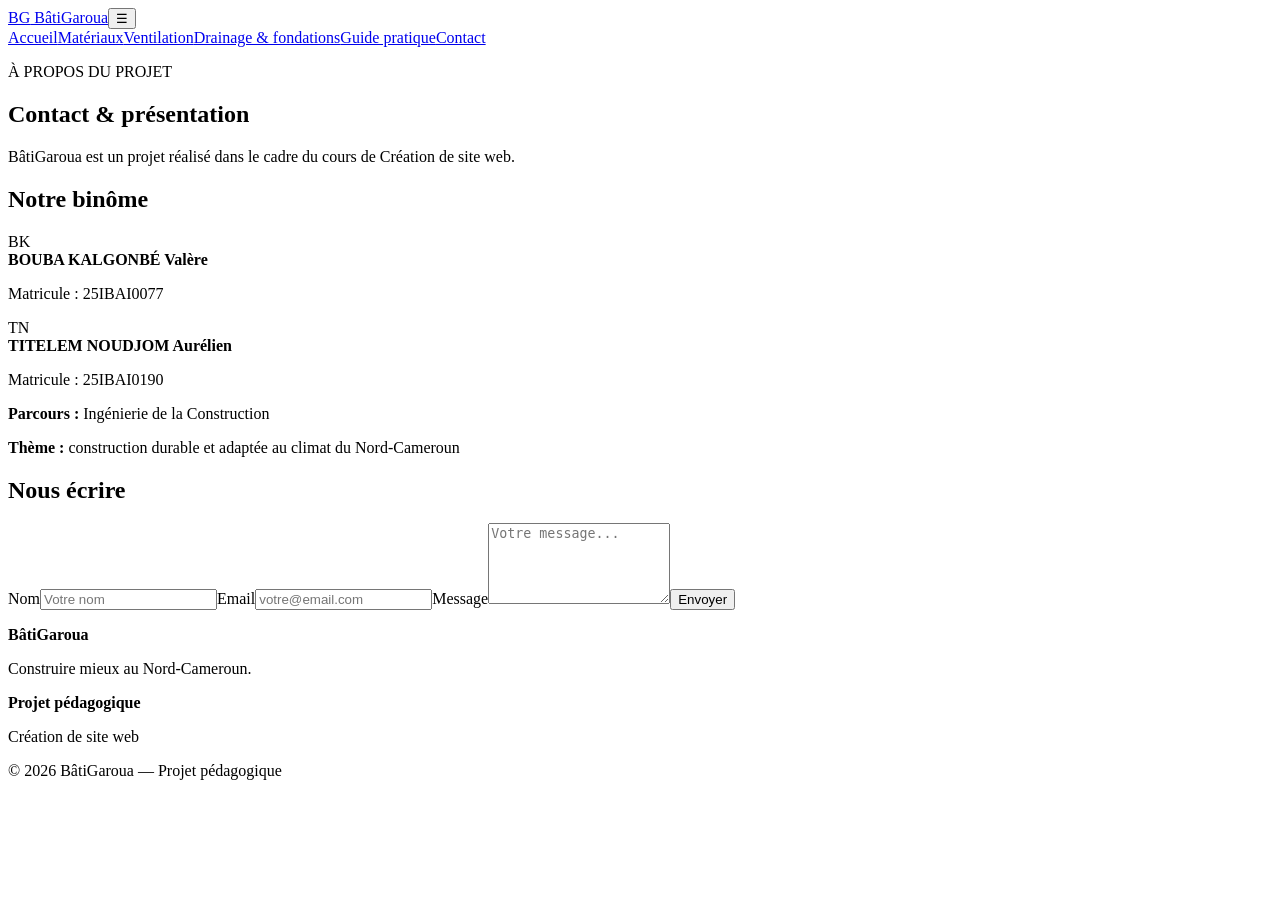
==== contact.html @ 3af9ab6a "Add files via upload" ====
<!DOCTYPE html>
<html lang="fr"><head><meta charset="UTF-8"><meta name="viewport" content="width=device-width,initial-scale=1.0"><title>Contact — BâtiGaroua</title><link rel="stylesheet" href="css/style.css"></head>
<body>
<header class="site-header"><div class="container nav-wrap"><a class="logo" href="index.html"><span>BG</span> BâtiGaroua</a><button class="menu-toggle">☰</button><nav class="nav"><a href="index.html">Accueil</a><a href="materiaux.html">Matériaux</a><a href="ventilation.html">Ventilation</a><a href="drainage.html">Drainage & fondations</a><a href="guide.html">Guide pratique</a><a class="active" href="contact.html">Contact</a></nav></div></header>
<main><section class="page-hero"><div class="container"><p class="eyebrow">À PROPOS DU PROJET</p><h1>Contact & présentation</h1><p>BâtiGaroua est un projet réalisé dans le cadre du cours de Création de site web.</p></div></section>
<section class="section"><div class="container contact-grid">
<div><h2>Notre binôme</h2><div class="person"><span>BK</span><div><strong>BOUBA KALGONBÉ Valère</strong><p>Matricule : 25IBAI0077</p></div></div><div class="person"><span>TN</span><div><strong>TITELEM NOUDJOM Aurélien</strong><p>Matricule : 25IBAI0190</p></div></div><div class="project-info"><p><strong>Parcours :</strong> Ingénierie de la Construction</p><p><strong>Thème :</strong> construction durable et adaptée au climat du Nord-Cameroun</p></div></div>
<form class="contact-form" id="contactForm"><h2>Nous écrire</h2><label>Nom<input id="name" type="text" placeholder="Votre nom" required></label><label>Email<input id="email" type="email" placeholder="votre@email.com" required></label><label>Message<textarea id="message" rows="5" placeholder="Votre message..." required></textarea></label><button class="btn btn-primary" type="submit">Envoyer</button><p id="formMessage" class="form-message"></p></form>
</div></section></main>
<footer class="footer"><div class="container footer-grid"><div><strong>BâtiGaroua</strong><p>Construire mieux au Nord-Cameroun.</p></div><div><strong>Projet pédagogique</strong><p>Création de site web</p></div></div><div class="copyright">© 2026 BâtiGaroua — Projet pédagogique</div></footer><script src="js/script.js"></script></body></html>
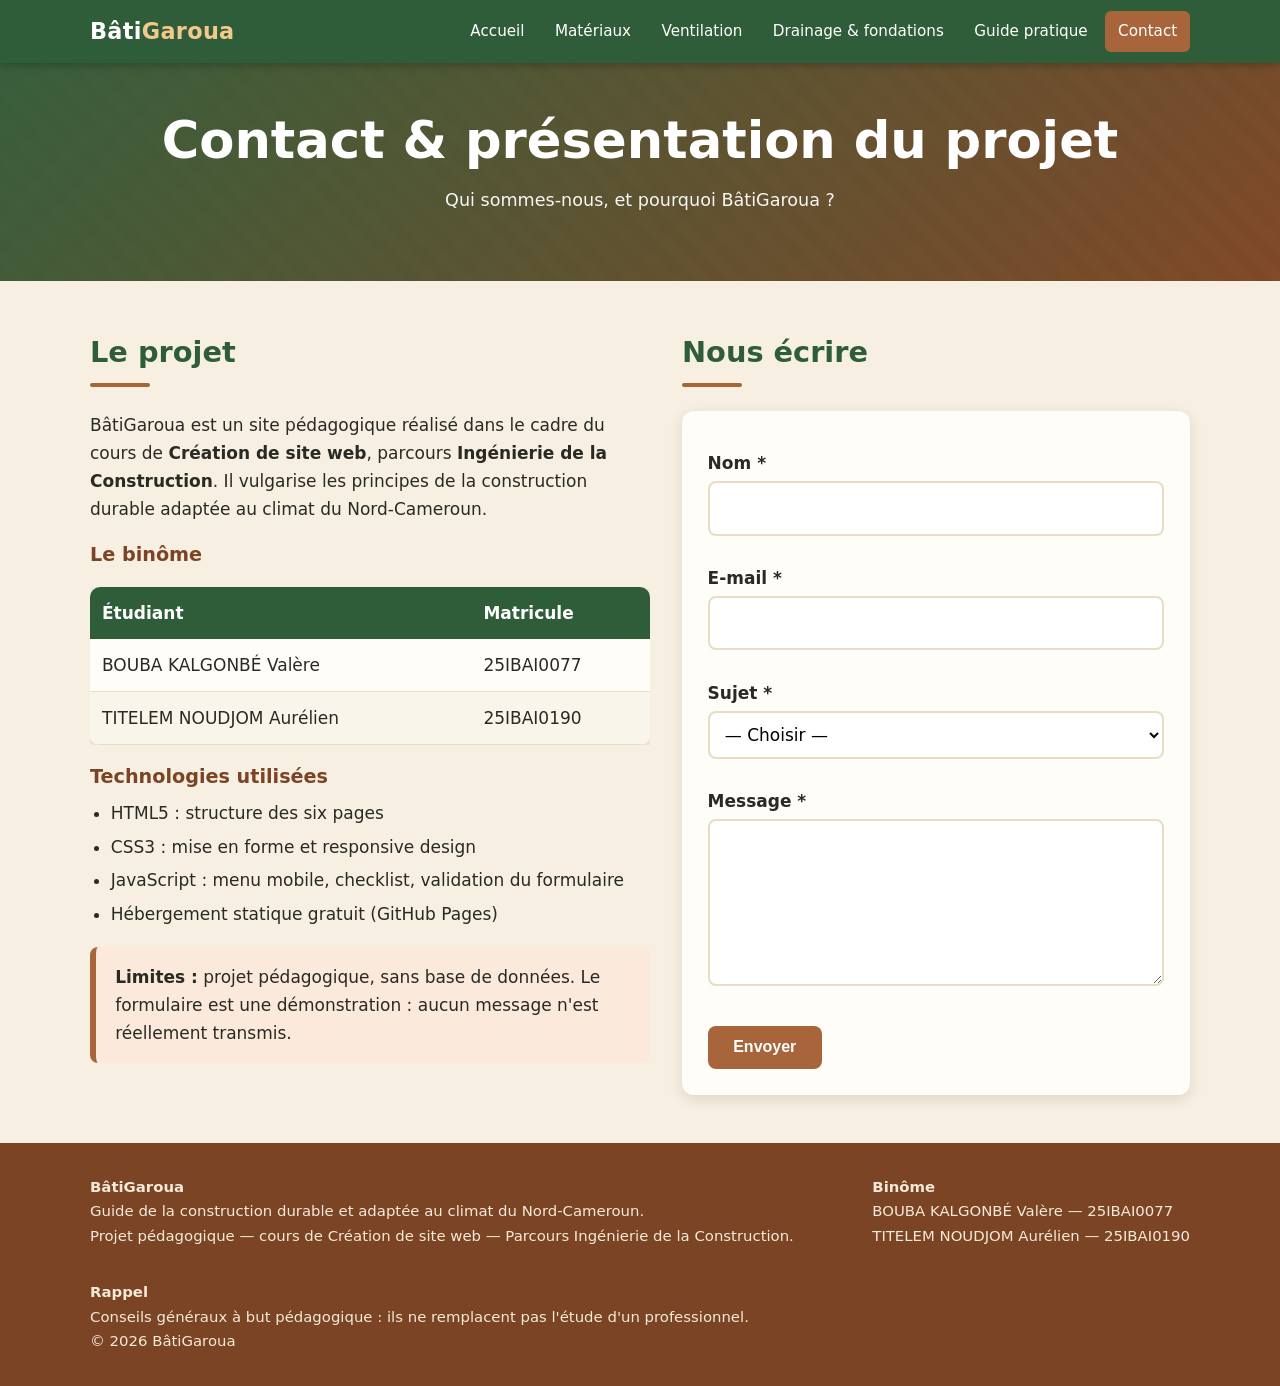
==== commit 46efb350: "Add files via upload" ====
--- a/contact.html
+++ b/contact.html
@@ -1,10 +1,76 @@
 <!DOCTYPE html>
-<html lang="fr"><head><meta charset="UTF-8"><meta name="viewport" content="width=device-width,initial-scale=1.0"><title>Contact — BâtiGaroua</title><link rel="stylesheet" href="css/style.css"></head>
+<html lang="fr">
+<head>
+<meta charset="UTF-8">
+<meta name="viewport" content="width=device-width, initial-scale=1.0">
+<title>Contact et présentation | BâtiGaroua</title>
+<meta name="description" content="Présentation du binôme et formulaire de contact.">
+<link rel="stylesheet" href="style.css">
+<link rel="icon" href="data:image/svg+xml,%3Csvg xmlns='http://www.w3.org/2000/svg' viewBox='0 0 100 100'%3E%3Crect width='100' height='100' rx='18' fill='%232f5d3a'/%3E%3Cpath d='M15 55 50 22l35 33v28H15z' fill='%23f3c98b'/%3E%3C/svg%3E">
+</head>
 <body>
-<header class="site-header"><div class="container nav-wrap"><a class="logo" href="index.html"><span>BG</span> BâtiGaroua</a><button class="menu-toggle">☰</button><nav class="nav"><a href="index.html">Accueil</a><a href="materiaux.html">Matériaux</a><a href="ventilation.html">Ventilation</a><a href="drainage.html">Drainage & fondations</a><a href="guide.html">Guide pratique</a><a class="active" href="contact.html">Contact</a></nav></div></header>
-<main><section class="page-hero"><div class="container"><p class="eyebrow">À PROPOS DU PROJET</p><h1>Contact & présentation</h1><p>BâtiGaroua est un projet réalisé dans le cadre du cours de Création de site web.</p></div></section>
-<section class="section"><div class="container contact-grid">
-<div><h2>Notre binôme</h2><div class="person"><span>BK</span><div><strong>BOUBA KALGONBÉ Valère</strong><p>Matricule : 25IBAI0077</p></div></div><div class="person"><span>TN</span><div><strong>TITELEM NOUDJOM Aurélien</strong><p>Matricule : 25IBAI0190</p></div></div><div class="project-info"><p><strong>Parcours :</strong> Ingénierie de la Construction</p><p><strong>Thème :</strong> construction durable et adaptée au climat du Nord-Cameroun</p></div></div>
-<form class="contact-form" id="contactForm"><h2>Nous écrire</h2><label>Nom<input id="name" type="text" placeholder="Votre nom" required></label><label>Email<input id="email" type="email" placeholder="votre@email.com" required></label><label>Message<textarea id="message" rows="5" placeholder="Votre message..." required></textarea></label><button class="btn btn-primary" type="submit">Envoyer</button><p id="formMessage" class="form-message"></p></form>
-</div></section></main>
-<footer class="footer"><div class="container footer-grid"><div><strong>BâtiGaroua</strong><p>Construire mieux au Nord-Cameroun.</p></div><div><strong>Projet pédagogique</strong><p>Création de site web</p></div></div><div class="copyright">© 2026 BâtiGaroua — Projet pédagogique</div></footer><script src="js/script.js"></script></body></html>+<header class="site">
+  <div class="container nav">
+    <a class="logo" href="index.html">Bâti<span>Garoua</span></a>
+    <button class="burger" id="burger" aria-label="Ouvrir le menu" aria-expanded="false">☰</button>
+    <ul class="menu" id="menu"><li><a href="index.html">Accueil</a></li><li><a href="materiaux.html">Matériaux</a></li><li><a href="ventilation.html">Ventilation</a></li><li><a href="drainage.html">Drainage &amp; fondations</a></li><li><a href="guide.html">Guide pratique</a></li><li><a href="contact.html" class="active" aria-current="page">Contact</a></li></ul>
+  </div>
+</header>
+<section class="hero small"><div class="container"><h1>Contact &amp; présentation du projet</h1><p>Qui sommes-nous, et pourquoi BâtiGaroua ?</p></div></section>
+<section class="bloc"><div class="container">
+  <div class="contact-grid">
+    <div>
+      <h2>Le projet</h2>
+      <p>BâtiGaroua est un site pédagogique réalisé dans le cadre du cours de <strong>Création de site web</strong>, parcours <strong>Ingénierie de la Construction</strong>. Il vulgarise les principes de la construction durable adaptée au climat du Nord-Cameroun.</p>
+      <h3>Le binôme</h3>
+      <div class="table-wrap"><table>
+        <thead><tr><th>Étudiant</th><th>Matricule</th></tr></thead>
+        <tbody>
+          <tr><td>BOUBA KALGONBÉ Valère</td><td>25IBAI0077</td></tr>
+          <tr><td>TITELEM NOUDJOM Aurélien</td><td>25IBAI0190</td></tr>
+        </tbody></table></div>
+      <h3>Technologies utilisées</h3>
+      <ul class="liste"><li>HTML5 : structure des six pages</li><li>CSS3 : mise en forme et responsive design</li><li>JavaScript : menu mobile, checklist, validation du formulaire</li><li>Hébergement statique gratuit (GitHub Pages)</li></ul>
+      <div class="attention"><strong>Limites :</strong> projet pédagogique, sans base de données. Le formulaire est une démonstration : aucun message n'est réellement transmis.</div>
+    </div>
+    <div>
+      <h2>Nous écrire</h2>
+      <form id="form-contact" novalidate>
+        <label for="nom">Nom *</label>
+        <input type="text" id="nom" name="nom" autocomplete="name"><div class="erreur" id="err-nom"></div>
+        <label for="email">E-mail *</label>
+        <input type="email" id="email" name="email" autocomplete="email"><div class="erreur" id="err-email"></div>
+        <label for="sujet">Sujet *</label>
+        <select id="sujet" name="sujet"><option value="">— Choisir —</option><option>Question sur les matériaux</option><option>Question sur la ventilation</option><option>Question sur le drainage / fondations</option><option>Autre</option></select><div class="erreur" id="err-sujet"></div>
+        <label for="message">Message *</label>
+        <textarea id="message" name="message" rows="5"></textarea><div class="erreur" id="err-message"></div>
+        <button class="btn" type="submit" style="margin-top:1rem">Envoyer</button>
+        <div id="retour-form" role="status"></div>
+      </form>
+    </div>
+  </div>
+</div></section>
+
+<footer class="site">
+  <div class="container cols">
+    <div>
+      <strong>BâtiGaroua</strong><br>
+      Guide de la construction durable et adaptée au climat du Nord-Cameroun.<br>
+      Projet pédagogique — cours de Création de site web — Parcours Ingénierie de la Construction.
+    </div>
+    <div>
+      <strong>Binôme</strong><br>
+      BOUBA KALGONBÉ Valère — 25IBAI0077<br>
+      TITELEM NOUDJOM Aurélien — 25IBAI0190
+    </div>
+    <div>
+      <strong>Rappel</strong><br>
+      Conseils généraux à but pédagogique : ils ne remplacent pas l'étude d'un professionnel.<br>
+      © <span id="annee">2026</span> BâtiGaroua
+    </div>
+  </div>
+</footer>
+<button id="haut" aria-label="Retour en haut">↑</button>
+<script src="script.js"></script>
+</body>
+</html>
--- a/style.css
+++ b/style.css
@@ -0,0 +1,113 @@
+:root{
+  --vert:#2f5d3a; --vert-clair:#4f8a5b; --vert-pale:#e4efe3;
+  --beige:#f6efe2; --sable:#e9dcc3; --terre:#a8643a; --terre-fonce:#7a4425;
+  --texte:#2a2a24; --blanc:#fffdf8; --ombre:0 4px 14px rgba(60,40,20,.12);
+}
+*{box-sizing:border-box;margin:0;padding:0}
+html{scroll-behavior:smooth}
+body{font-family:"Segoe UI",system-ui,-apple-system,Roboto,Arial,sans-serif;color:var(--texte);background:var(--beige);line-height:1.65;font-size:17px}
+a{color:var(--terre-fonce)}
+img,svg{max-width:100%}
+.container{width:min(1100px,92%);margin-inline:auto}
+
+/* En-tête / navigation */
+header.site{background:var(--vert);color:#fff;position:sticky;top:0;z-index:50;box-shadow:0 2px 8px rgba(0,0,0,.25)}
+.nav{display:flex;align-items:center;justify-content:space-between;padding:.7rem 0}
+.logo{color:#fff;text-decoration:none;font-weight:800;font-size:1.4rem;letter-spacing:.3px}
+.logo span{color:#f3c98b}
+.menu{display:flex;gap:.3rem;list-style:none}
+.menu a{color:#fff;text-decoration:none;padding:.5rem .8rem;border-radius:6px;font-size:.95rem;display:block}
+.menu a:hover{background:var(--vert-clair)}
+.menu a.active{background:var(--terre)}
+.burger{display:none;background:none;border:2px solid #fff;color:#fff;font-size:1.4rem;border-radius:6px;padding:.1rem .6rem;cursor:pointer}
+
+/* Héros */
+.hero{background:linear-gradient(135deg,rgba(47,93,58,.93),rgba(122,68,37,.88)),repeating-linear-gradient(45deg,#a8643a 0 12px,#b97449 12px 24px);color:#fff;padding:4.5rem 0 4rem;text-align:center}
+.hero.small{padding:3rem 0 2.5rem}
+.hero h1{font-size:clamp(2rem,5vw,3.2rem);line-height:1.15;margin-bottom:1rem}
+.hero p{max-width:720px;margin:0 auto 1.6rem;font-size:1.1rem;opacity:.95}
+.btn{display:inline-block;background:var(--terre);color:#fff;text-decoration:none;font-weight:700;padding:.8rem 1.6rem;border-radius:8px;border:none;cursor:pointer;font-size:1rem;transition:.2s}
+.btn:hover{background:var(--terre-fonce);transform:translateY(-2px)}
+.btn.clair{background:#fff;color:var(--vert)}
+.btn.clair:hover{background:var(--sable)}
+.btn-row{display:flex;gap:.8rem;justify-content:center;flex-wrap:wrap}
+
+/* Sections */
+section.bloc{padding:3rem 0}
+section.alt{background:var(--blanc)}
+h2{color:var(--vert);font-size:1.8rem;margin-bottom:1rem;position:relative;padding-bottom:.5rem}
+h2::after{content:"";display:block;width:60px;height:4px;background:var(--terre);border-radius:2px;margin-top:.4rem}
+h3{color:var(--terre-fonce);margin:1rem 0 .4rem;font-size:1.2rem}
+p{margin-bottom:.9rem}
+ul.liste{margin:0 0 1rem 1.3rem}
+ul.liste li{margin-bottom:.35rem}
+.intro{max-width:800px;margin-bottom:1.5rem}
+
+/* Cartes */
+.grille{display:grid;grid-template-columns:repeat(auto-fit,minmax(250px,1fr));gap:1.3rem;margin-top:1.3rem}
+.carte{background:var(--blanc);border-radius:12px;padding:1.4rem;box-shadow:var(--ombre);border-top:5px solid var(--vert-clair)}
+section.alt .carte{background:var(--beige)}
+.carte.terre{border-top-color:var(--terre)}
+.carte .ico{font-size:2rem;display:block;margin-bottom:.4rem}
+.carte h3{margin-top:0}
+.carte a.lien{font-weight:700;text-decoration:none;color:var(--vert)}
+.carte a.lien:hover{text-decoration:underline}
+
+/* Encadrés */
+.note{background:var(--vert-pale);border-left:6px solid var(--vert);padding:1rem 1.2rem;border-radius:8px;margin:1.2rem 0}
+.attention{background:#fbe9dc;border-left:6px solid var(--terre);padding:1rem 1.2rem;border-radius:8px;margin:1.2rem 0}
+
+/* Tableaux */
+.table-wrap{overflow-x:auto;margin:1rem 0}
+table{border-collapse:collapse;width:100%;background:var(--blanc);box-shadow:var(--ombre);border-radius:10px;overflow:hidden;min-width:560px}
+th{background:var(--vert);color:#fff;text-align:left;padding:.75rem}
+td{padding:.75rem;border-bottom:1px solid var(--sable);vertical-align:top}
+tr:nth-child(even) td{background:#faf5ea}
+
+/* Schémas */
+figure.schema{background:var(--blanc);border-radius:12px;padding:1rem;box-shadow:var(--ombre);margin:1.2rem 0;text-align:center}
+figure.schema figcaption{font-size:.9rem;color:#5b5a50;margin-top:.5rem}
+
+/* Chiffres */
+.stats{display:grid;grid-template-columns:repeat(auto-fit,minmax(170px,1fr));gap:1rem;margin-top:1.5rem}
+.stat{background:var(--vert);color:#fff;border-radius:12px;padding:1.2rem;text-align:center}
+.stat b{display:block;font-size:2rem;color:#f3c98b}
+
+/* Checklist */
+.progress-box{background:var(--blanc);padding:1.2rem 1.4rem;border-radius:12px;box-shadow:var(--ombre);margin-bottom:1.5rem;position:sticky;top:64px;z-index:10}
+.bar{height:20px;background:var(--sable);border-radius:12px;overflow:hidden;margin-top:.5rem}
+.bar span{display:block;height:100%;width:0;background:linear-gradient(90deg,var(--vert-clair),var(--vert));transition:width .4s}
+#msg-progress{font-weight:600;margin-top:.5rem;color:var(--terre-fonce)}
+.check-group{background:var(--blanc);border-radius:12px;box-shadow:var(--ombre);padding:1.2rem 1.4rem;margin-bottom:1.2rem}
+.check-group h3{margin-top:0}
+.check-item{display:flex;gap:.7rem;align-items:flex-start;padding:.45rem 0;cursor:pointer;border-bottom:1px dashed var(--sable)}
+.check-item:last-child{border-bottom:none}
+.check-item input{width:22px;height:22px;margin-top:.2rem;accent-color:var(--vert);flex-shrink:0}
+.check-item input:checked + span{text-decoration:line-through;color:#7d7b6e}
+
+/* Formulaire */
+form{background:var(--blanc);padding:1.6rem;border-radius:12px;box-shadow:var(--ombre)}
+label{display:block;font-weight:600;margin:.8rem 0 .25rem}
+input[type=text],input[type=email],select,textarea{width:100%;padding:.7rem;border:2px solid var(--sable);border-radius:8px;font:inherit;background:#fff}
+input:focus,select:focus,textarea:focus{outline:none;border-color:var(--vert-clair)}
+.erreur{color:#b3261e;font-size:.88rem;min-height:1.1em}
+.champ-invalide{border-color:#b3261e !important}
+#retour-form{margin-top:1rem;padding:1rem;border-radius:8px;display:none;font-weight:600}
+#retour-form.ok{display:block;background:var(--vert-pale);color:var(--vert);border:2px solid var(--vert)}
+.contact-grid{display:grid;grid-template-columns:1fr 1fr;gap:2rem}
+
+footer.site{background:var(--terre-fonce);color:#f5ead8;padding:2rem 0;margin-top:0;font-size:.93rem}
+footer.site .cols{display:flex;gap:2rem;flex-wrap:wrap;justify-content:space-between}
+footer.site a{color:#f3c98b}
+#haut{position:fixed;right:18px;bottom:18px;background:var(--terre);color:#fff;border:none;width:46px;height:46px;border-radius:50%;font-size:1.3rem;cursor:pointer;display:none;box-shadow:var(--ombre)}
+
+@media (max-width:820px){
+  .burger{display:block}
+  .menu{display:none;position:absolute;left:0;right:0;top:100%;background:var(--vert);flex-direction:column;padding:.6rem 4%;gap:0}
+  .menu.open{display:flex}
+  .nav{position:relative}
+  .contact-grid{grid-template-columns:1fr}
+  body{font-size:16px}
+  .progress-box{top:58px}
+}
+@media print{header.site,footer.site,.burger,#haut{display:none}body{background:#fff}}
